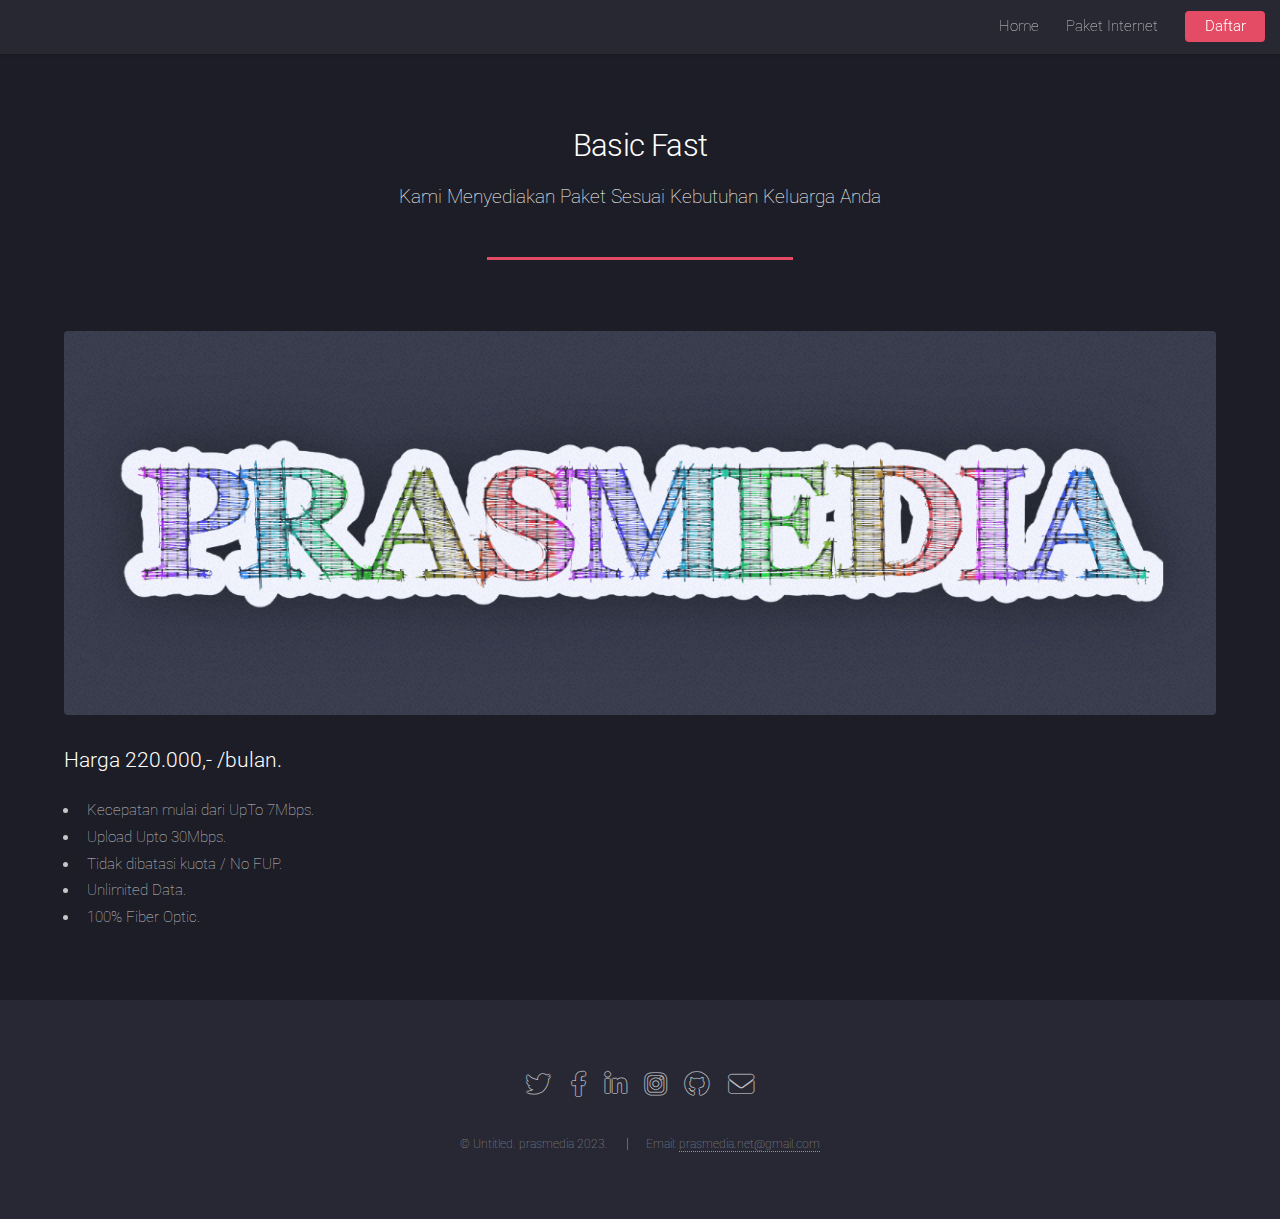
==== basic-fast.html @ 889703f4 "Add files via upload" ====
<!DOCTYPE HTML>
<html>
	<head>
		<title>Basic Fast</title>
		<meta charset="utf-8" />
		<meta name="viewport" content="width=device-width, initial-scale=1, user-scalable=no" />
		<link rel="stylesheet" href="assets/css/main.css" />
		<noscript><link rel="stylesheet" href="assets/css/noscript.css" /></noscript>
	</head>
	<body class="is-preload">
		<div id="page-wrapper">

			<!-- Header -->
				<header id="header">
					<h1 id="logo"><a href="index.html"></a></h1>
					<nav id="nav">
						<ul>
							<li><a href="index.html">Home</a></li>
							<li>
								<a href="#">Paket Internet</a>
								<ul>
									<li><a href="basic.html">Basic</a></li>
									<li><a href="basic-fast.html">Basic Fast</a></li>
									<li><a href="fast-unlimited.html">Fast Unlimited</a></li>
								</ul>
							</li>
							<li><a href="#" class="button primary">Daftar</a></li>
						</ul>
					</nav>
				</header>

			<!-- Main -->
				<div id="main" class="wrapper style1">
					<div class="container">
						<header class="major">
							<h2>Basic Fast</h2>
							<p>Kami Menyediakan Paket Sesuai Kebutuhan Keluarga Anda</p>
						</header>

						<!-- Content -->
							<section id="content">
								<a href="#" class="image fit"><img src="images/pic07.png" alt="" /></a>
								<h3>Harga 220.000,-  /bulan.</h3>
								<ul>
									<li>Kecepatan mulai dari UpTo 7Mbps.</li>
									<li>Upload Upto 30Mbps.</li>
									<li>Tidak dibatasi kuota / No FUP.</li>
									<li>Unlimited Data.</li>
									<li>100% Fiber Optic.</li>
								</ul>
							</section>

					</div>
				</div>

			<!-- Footer -->
				<footer id="footer">
					<ul class="icons">
						<li><a href="#" class="icon brands alt fa-twitter"><span class="label">Twitter</span></a></li>
						<li><a href="#" class="icon brands alt fa-facebook-f"><span class="label">Facebook</span></a></li>
						<li><a href="#" class="icon brands alt fa-linkedin-in"><span class="label">LinkedIn</span></a></li>
						<li><a href="#" class="icon brands alt fa-instagram"><span class="label">Instagram</span></a></li>
						<li><a href="#" class="icon brands alt fa-github"><span class="label">GitHub</span></a></li>
						<li><a href="#" class="icon solid alt fa-envelope"><span class="label">Email</span></a></li>
					</ul>
					<ul class="copyright">
						<li>&copy; Untitled. prasmedia 2023.</li><li>Email: <a href="#">prasmedia.net@gmail.com</a></li>
					</ul>
				</footer>

		</div>

		<!-- Scripts -->
			<script src="assets/js/jquery.min.js"></script>
			<script src="assets/js/jquery.scrolly.min.js"></script>
			<script src="assets/js/jquery.dropotron.min.js"></script>
			<script src="assets/js/jquery.scrollex.min.js"></script>
			<script src="assets/js/browser.min.js"></script>
			<script src="assets/js/breakpoints.min.js"></script>
			<script src="assets/js/util.js"></script>
			<script src="assets/js/main.js"></script>

	</body>
</html>
---- assets/css/main.css ----
@import url("fontawesome-all.min.css");
@import url("https://fonts.googleapis.com/css?family=Roboto:100,300,100italic,300italic");

/*
	Landed by HTML5 UP
	html5up.net | @ajlkn
	Free for personal and commercial use under the CCA 3.0 license (html5up.net/license)
*/

html, body, div, span, applet, object,
iframe, h1, h2, h3, h4, h5, h6, p, blockquote,
pre, a, abbr, acronym, address, big, cite,
code, del, dfn, em, img, ins, kbd, q, s, samp,
small, strike, strong, sub, sup, tt, var, b,
u, i, center, dl, dt, dd, ol, ul, li, fieldset,
form, label, legend, table, caption, tbody,
tfoot, thead, tr, th, td, article, aside,
canvas, details, embed, figure, figcaption,
footer, header, hgroup, menu, nav, output, ruby,
section, summary, time, mark, audio, video {
	margin: 0;
	padding: 0;
	border: 0;
	font-size: 100%;
	font: inherit;
	vertical-align: baseline;}

article, aside, details, figcaption, figure,
footer, header, hgroup, menu, nav, section {
	display: block;}

body {
	line-height: 1;
}

ol, ul {
	list-style: none;
}

blockquote, q {
	quotes: none;
}

	blockquote:before, blockquote:after, q:before, q:after {
		content: '';
		content: none;
	}

table {
	border-collapse: collapse;
	border-spacing: 0;
}

body {
	-webkit-text-size-adjust: none;
}

mark {
	background-color: transparent;
	color: inherit;
}

input::-moz-focus-inner {
	border: 0;
	padding: 0;
}

input, select, textarea {
	-moz-appearance: none;
	-webkit-appearance: none;
	-ms-appearance: none;
	appearance: none;
}

/* Basic */

	html {
		box-sizing: border-box;
	}

	*, *:before, *:after {
		box-sizing: inherit;
	}

	html, body {
		background: #1c1d26;
	}

	body.is-preload *, body.is-preload *:before, body.is-preload *:after {
		-moz-animation: none !important;
		-webkit-animation: none !important;
		-ms-animation: none !important;
		animation: none !important;
		-moz-transition: none !important;
		-webkit-transition: none !important;
		-ms-transition: none !important;
		transition: none !important;
	}

	body, input, select, textarea {
		color: rgba(255, 255, 255, 0.75);
		font-family: "Roboto", Helvetica, sans-serif;
		font-size: 15pt;
		font-weight: 100;
		line-height: 1.75em;
	}

	a {
		-moz-transition: border-color 0.2s ease-in-out, color 0.2s ease-in-out;
		-webkit-transition: border-color 0.2s ease-in-out, color 0.2s ease-in-out;
		-ms-transition: border-color 0.2s ease-in-out, color 0.2s ease-in-out;
		transition: border-color 0.2s ease-in-out, color 0.2s ease-in-out;
		border-bottom: dotted 1px;
		color: #e44c65;
		text-decoration: none;
	}

		a:hover {
			color: #e44c65 !important;
			border-bottom-color: transparent;
		}

	strong, b {
		color: #ffffff;
		font-weight: 300;
	}

	em, i {
		font-style: italic;
	}

	p {
		margin: 0 0 2em 0;
	}

	h1, h2, h3, h4, h5, h6 {
		color: #ffffff;
		font-weight: 300;
		line-height: 1em;
		margin: 0 0 1em 0;
	}

		h1 a, h2 a, h3 a, h4 a, h5 a, h6 a {
			color: inherit;
			border: 0;
		}

	h2 {
		font-size: 2em;
		line-height: 1.5em;
		letter-spacing: -0.025em;
	}

	h3 {
		font-size: 1.35em;
		line-height: 1.5em;
	}

	h4 {
		font-size: 1.1em;
		line-height: 1.5em;
	}

	h5 {
		font-size: 0.9em;
		line-height: 1.5em;
	}

	h6 {
		font-size: 0.7em;
		line-height: 1.5em;
	}

	sub {
		font-size: 0.8em;
		position: relative;
		top: 0.5em;
	}

	sup {
		font-size: 0.8em;
		position: relative;
		top: -0.5em;
	}

	hr {
		border: 0;
		border-bottom: solid 1px rgba(255, 255, 255, 0.3);
		margin: 3em 0;
	}

		hr.major {
			margin: 4em 0;
		}

	blockquote {
		border-left: solid 4px rgba(255, 255, 255, 0.3);
		font-style: italic;
		margin: 0 0 2em 0;
		padding: 0.5em 0 0.5em 2em;
	}

	code {
		background: rgba(255, 255, 255, 0.075);
		border-radius: 4px;
		font-family: "Courier New", monospace;
		font-size: 0.9em;
		margin: 0 0.25em;
		padding: 0.25em 0.65em;
	}

	pre {
		-webkit-overflow-scrolling: touch;
		font-family: "Courier New", monospace;
		font-size: 0.9em;
		margin: 0 0 2em 0;
	}

		pre code {
			display: block;
			line-height: 1.75em;
			padding: 1em 1.5em;
			overflow-x: auto;
		}

	.align-left {
		text-align: left;
	}

	.align-center {
		text-align: center;
	}

	.align-right {
		text-align: right;
	}

/* Loader */

	@-moz-keyframes spinner-show {
		0% {
			opacity: 0;
		}

		100% {
			opacity: 1;
		}
	}

	@-webkit-keyframes spinner-show {
		0% {
			opacity: 0;
		}

		100% {
			opacity: 1;
		}
	}

	@-ms-keyframes spinner-show {
		0% {
			opacity: 0;
		}

		100% {
			opacity: 1;
		}
	}

	@keyframes spinner-show {
		0% {
			opacity: 0;
		}

		100% {
			opacity: 1;
		}
	}

	@-moz-keyframes spinner-hide {
		0% {
			color: rgba(255, 255, 255, 0.15);
			z-index: 100001;
			-moz-transform: scale(1) rotate(0deg);
			-webkit-transform: scale(1) rotate(0deg);
			-ms-transform: scale(1) rotate(0deg);
			transform: scale(1) rotate(0deg);
		}

		99% {
			color: #1c1d26;
			z-index: 100001;
			-moz-transform: scale(0.5) rotate(360deg);
			-webkit-transform: scale(0.5) rotate(360deg);
			-ms-transform: scale(0.5) rotate(360deg);
			transform: scale(0.5) rotate(360deg);
		}

		100% {
			color: #1c1d26;
			z-index: -1;
			-moz-transform: scale(0.5) rotate(360deg);
			-webkit-transform: scale(0.5) rotate(360deg);
			-ms-transform: scale(0.5) rotate(360deg);
			transform: scale(0.5) rotate(360deg);
		}
	}

	@-webkit-keyframes spinner-hide {
		0% {
			color: rgba(255, 255, 255, 0.15);
			z-index: 100001;
			-moz-transform: scale(1) rotate(0deg);
			-webkit-transform: scale(1) rotate(0deg);
			-ms-transform: scale(1) rotate(0deg);
			transform: scale(1) rotate(0deg);
		}

		99% {
			color: #1c1d26;
			z-index: 100001;
			-moz-transform: scale(0.5) rotate(360deg);
			-webkit-transform: scale(0.5) rotate(360deg);
			-ms-transform: scale(0.5) rotate(360deg);
			transform: scale(0.5) rotate(360deg);
		}

		100% {
			color: #1c1d26;
			z-index: -1;
			-moz-transform: scale(0.5) rotate(360deg);
			-webkit-transform: scale(0.5) rotate(360deg);
			-ms-transform: scale(0.5) rotate(360deg);
			transform: scale(0.5) rotate(360deg);
		}
	}

	@-ms-keyframes spinner-hide {
		0% {
			color: rgba(255, 255, 255, 0.15);
			z-index: 100001;
			-moz-transform: scale(1) rotate(0deg);
			-webkit-transform: scale(1) rotate(0deg);
			-ms-transform: scale(1) rotate(0deg);
			transform: scale(1) rotate(0deg);
		}

		99% {
			color: #1c1d26;
			z-index: 100001;
			-moz-transform: scale(0.5) rotate(360deg);
			-webkit-transform: scale(0.5) rotate(360deg);
			-ms-transform: scale(0.5) rotate(360deg);
			transform: scale(0.5) rotate(360deg);
		}

		100% {
			color: #1c1d26;
			z-index: -1;
			-moz-transform: scale(0.5) rotate(360deg);
			-webkit-transform: scale(0.5) rotate(360deg);
			-ms-transform: scale(0.5) rotate(360deg);
			transform: scale(0.5) rotate(360deg);
		}
	}

	@keyframes spinner-hide {
		0% {
			color: rgba(255, 255, 255, 0.15);
			z-index: 100001;
			-moz-transform: scale(1) rotate(0deg);
			-webkit-transform: scale(1) rotate(0deg);
			-ms-transform: scale(1) rotate(0deg);
			transform: scale(1) rotate(0deg);
		}

		99% {
			color: #1c1d26;
			z-index: 100001;
			-moz-transform: scale(0.5) rotate(360deg);
			-webkit-transform: scale(0.5) rotate(360deg);
			-ms-transform: scale(0.5) rotate(360deg);
			transform: scale(0.5) rotate(360deg);
		}

		100% {
			color: #1c1d26;
			z-index: -1;
			-moz-transform: scale(0.5) rotate(360deg);
			-webkit-transform: scale(0.5) rotate(360deg);
			-ms-transform: scale(0.5) rotate(360deg);
			transform: scale(0.5) rotate(360deg);
		}
	}

	@-moz-keyframes spinner-rotate {
		0% {
			-moz-transform: scale(1) rotate(0deg);
			-webkit-transform: scale(1) rotate(0deg);
			-ms-transform: scale(1) rotate(0deg);
			transform: scale(1) rotate(0deg);
		}

		100% {
			-moz-transform: scale(1) rotate(360deg);
			-webkit-transform: scale(1) rotate(360deg);
			-ms-transform: scale(1) rotate(360deg);
			transform: scale(1) rotate(360deg);
		}
	}

	@-webkit-keyframes spinner-rotate {
		0% {
			-moz-transform: scale(1) rotate(0deg);
			-webkit-transform: scale(1) rotate(0deg);
			-ms-transform: scale(1) rotate(0deg);
			transform: scale(1) rotate(0deg);
		}

		100% {
			-moz-transform: scale(1) rotate(360deg);
			-webkit-transform: scale(1) rotate(360deg);
			-ms-transform: scale(1) rotate(360deg);
			transform: scale(1) rotate(360deg);
		}
	}

	@-ms-keyframes spinner-rotate {
		0% {
			-moz-transform: scale(1) rotate(0deg);
			-webkit-transform: scale(1) rotate(0deg);
			-ms-transform: scale(1) rotate(0deg);
			transform: scale(1) rotate(0deg);
		}

		100% {
			-moz-transform: scale(1) rotate(360deg);
			-webkit-transform: scale(1) rotate(360deg);
			-ms-transform: scale(1) rotate(360deg);
			transform: scale(1) rotate(360deg);
		}
	}

	@keyframes spinner-rotate {
		0% {
			-moz-transform: scale(1) rotate(0deg);
			-webkit-transform: scale(1) rotate(0deg);
			-ms-transform: scale(1) rotate(0deg);
			transform: scale(1) rotate(0deg);
		}

		100% {
			-moz-transform: scale(1) rotate(360deg);
			-webkit-transform: scale(1) rotate(360deg);
			-ms-transform: scale(1) rotate(360deg);
			transform: scale(1) rotate(360deg);
		}
	}

	@-moz-keyframes overlay-hide {
		0% {
			opacity: 1;
			z-index: 100000;
		}

		15% {
			opacity: 1;
			z-index: 100000;
		}

		99% {
			opacity: 0;
			z-index: 100000;
		}

		100% {
			opacity: 0;
			z-index: -1;
		}
	}

	@-webkit-keyframes overlay-hide {
		0% {
			opacity: 1;
			z-index: 100000;
		}

		15% {
			opacity: 1;
			z-index: 100000;
		}

		99% {
			opacity: 0;
			z-index: 100000;
		}

		100% {
			opacity: 0;
			z-index: -1;
		}
	}

	@-ms-keyframes overlay-hide {
		0% {
			opacity: 1;
			z-index: 100000;
		}

		15% {
			opacity: 1;
			z-index: 100000;
		}

		99% {
			opacity: 0;
			z-index: 100000;
		}

		100% {
			opacity: 0;
			z-index: -1;
		}
	}

	@keyframes overlay-hide {
		0% {
			opacity: 1;
			z-index: 100000;
		}

		15% {
			opacity: 1;
			z-index: 100000;
		}

		99% {
			opacity: 0;
			z-index: 100000;
		}

		100% {
			opacity: 0;
			z-index: -1;
		}
	}

	body.landing {
		text-decoration: none;
	}

		body.landing:before {
			-moz-osx-font-smoothing: grayscale;
			-webkit-font-smoothing: antialiased;
			display: inline-block;
			font-style: normal;
			font-variant: normal;
			text-rendering: auto;
			line-height: 1;
			text-transform: none !important;
			font-family: 'Font Awesome 5 Free';
			font-weight: 900;
		}

		body.landing:before {
			-moz-animation: spinner-show 1.5s 1 0.25s ease forwards, spinner-hide 0.25s ease-in-out forwards !important;
			-webkit-animation: spinner-show 1.5s 1 0.25s ease forwards, spinner-hide 0.25s ease-in-out forwards !important;
			-ms-animation: spinner-show 1.5s 1 0.25s ease forwards, spinner-hide 0.25s ease-in-out forwards !important;
			animation: spinner-show 1.5s 1 0.25s ease forwards, spinner-hide 0.25s ease-in-out forwards !important;
			-moz-transform-origin: 50% 50%;
			-webkit-transform-origin: 50% 50%;
			-ms-transform-origin: 50% 50%;
			transform-origin: 50% 50%;
			color: rgba(255, 255, 255, 0.15);
			content: '\f1ce';
			cursor: default;
			display: block;
			font-size: 2em;
			height: 2em;
			left: 50%;
			line-height: 2em;
			margin: -1em 0 0 -1em;
			opacity: 0;
			position: fixed;
			text-align: center;
			top: 50%;
			width: 2em;
			z-index: -1;
		}

		body.landing:after {
			-moz-animation: overlay-hide 1.5s ease-in forwards !important;
			-webkit-animation: overlay-hide 1.5s ease-in forwards !important;
			-ms-animation: overlay-hide 1.5s ease-in forwards !important;
			animation: overlay-hide 1.5s ease-in forwards !important;
			background: #1c1d26;
			content: '';
			display: block;
			height: 100%;
			left: 0;
			opacity: 0;
			position: fixed;
			top: 0;
			width: 100%;
			z-index: -1;
		}

		body.landing.is-preload:before {
			-moz-animation: spinner-show 1.5s 1 0.25s ease forwards, spinner-rotate 0.75s infinite linear !important;
			-webkit-animation: spinner-show 1.5s 1 0.25s ease forwards, spinner-rotate 0.75s infinite linear !important;
			-ms-animation: spinner-show 1.5s 1 0.25s ease forwards, spinner-rotate 0.75s infinite linear !important;
			animation: spinner-show 1.5s 1 0.25s ease forwards, spinner-rotate 0.75s infinite linear !important;
			z-index: 100001;
		}

		body.landing.is-preload:after {
			-moz-animation: none !important;
			-webkit-animation: none !important;
			-ms-animation: none !important;
			animation: none !important;
			opacity: 1;
			z-index: 100000;
		}

	@media (-webkit-min-device-pixel-ratio: 2) {

		body.landing:before {
			line-height: 2.025em;
		}

	}

/* Container */

	.container {
		margin: 0 auto;
		max-width: calc(100% - 4em);
		width: 70em;
	}

		.container.xsmall {
			width: 17.5em;
		}

		.container.small {
			width: 35em;
		}

		.container.medium {
			width: 52.5em;
		}

		.container.large {
			width: 87.5em;
		}

		.container.xlarge {
			width: 105em;
		}

		.container.max {
			width: 100%;
		}

		@media screen and (max-width: 1280px) {

			.container {
				width: 90%;
				max-width: 100%;
			}

		}

		@media screen and (max-width: 980px) {

			.container {
				width: 100% !important;
			}

		}

/* Row */

	.row {
		display: flex;
		flex-wrap: wrap;
		box-sizing: border-box;
		align-items: stretch;
	}

		.row > * {
			box-sizing: border-box;
		}

		.row.gtr-uniform > * > :last-child {
			margin-bottom: 0;
		}

		.row.aln-left {
			justify-content: flex-start;
		}

		.row.aln-center {
			justify-content: center;
		}

		.row.aln-right {
			justify-content: flex-end;
		}

		.row.aln-top {
			align-items: flex-start;
		}

		.row.aln-middle {
			align-items: center;
		}

		.row.aln-bottom {
			align-items: flex-end;
		}

		.row > .imp {
			order: -1;
		}

		.row > .col-1 {
			width: 8.33333%;
		}

		.row > .off-1 {
			margin-left: 8.33333%;
		}

		.row > .col-2 {
			width: 16.66667%;
		}

		.row > .off-2 {
			margin-left: 16.66667%;
		}

		.row > .col-3 {
			width: 25%;
		}

		.row > .off-3 {
			margin-left: 25%;
		}

		.row > .col-4 {
			width: 33.33333%;
		}

		.row > .off-4 {
			margin-left: 33.33333%;
		}

		.row > .col-5 {
			width: 41.66667%;
		}

		.row > .off-5 {
			margin-left: 41.66667%;
		}

		.row > .col-6 {
			width: 50%;
		}

		.row > .off-6 {
			margin-left: 50%;
		}

		.row > .col-7 {
			width: 58.33333%;
		}

		.row > .off-7 {
			margin-left: 58.33333%;
		}

		.row > .col-8 {
			width: 66.66667%;
		}

		.row > .off-8 {
			margin-left: 66.66667%;
		}

		.row > .col-9 {
			width: 75%;
		}

		.row > .off-9 {
			margin-left: 75%;
		}

		.row > .col-10 {
			width: 83.33333%;
		}

		.row > .off-10 {
			margin-left: 83.33333%;
		}

		.row > .col-11 {
			width: 91.66667%;
		}

		.row > .off-11 {
			margin-left: 91.66667%;
		}

		.row > .col-12 {
			width: 100%;
		}

		.row > .off-12 {
			margin-left: 100%;
		}

		.row.gtr-0 {
			margin-top: 0;
			margin-left: 0em;
		}

			.row.gtr-0 > * {
				padding: 0 0 0 0em;
			}

			.row.gtr-0.gtr-uniform {
				margin-top: 0em;
			}

				.row.gtr-0.gtr-uniform > * {
					padding-top: 0em;
				}

		.row.gtr-25 {
			margin-top: 0;
			margin-left: -0.625em;
		}

			.row.gtr-25 > * {
				padding: 0 0 0 0.625em;
			}

			.row.gtr-25.gtr-uniform {
				margin-top: -0.625em;
			}

				.row.gtr-25.gtr-uniform > * {
					padding-top: 0.625em;
				}

		.row.gtr-50 {
			margin-top: 0;
			margin-left: -1.25em;
		}

			.row.gtr-50 > * {
				padding: 0 0 0 1.25em;
			}

			.row.gtr-50.gtr-uniform {
				margin-top: -1.25em;
			}

				.row.gtr-50.gtr-uniform > * {
					padding-top: 1.25em;
				}

		.row {
			margin-top: 0;
			margin-left: -2.5em;
		}

			.row > * {
				padding: 0 0 0 2.5em;
			}

			.row.gtr-uniform {
				margin-top: -2.5em;
			}

				.row.gtr-uniform > * {
					padding-top: 2.5em;
				}

		.row.gtr-150 {
			margin-top: 0;
			margin-left: -3.75em;
		}

			.row.gtr-150 > * {
				padding: 0 0 0 3.75em;
			}

			.row.gtr-150.gtr-uniform {
				margin-top: -3.75em;
			}

				.row.gtr-150.gtr-uniform > * {
					padding-top: 3.75em;
				}

		.row.gtr-200 {
			margin-top: 0;
			margin-left: -5em;
		}

			.row.gtr-200 > * {
				padding: 0 0 0 5em;
			}

			.row.gtr-200.gtr-uniform {
				margin-top: -5em;
			}

				.row.gtr-200.gtr-uniform > * {
					padding-top: 5em;
				}

		@media screen and (max-width: 1680px) {

			.row {
				display: flex;
				flex-wrap: wrap;
				box-sizing: border-box;
				align-items: stretch;
			}

				.row > * {
					box-sizing: border-box;
				}

				.row.gtr-uniform > * > :last-child {
					margin-bottom: 0;
				}

				.row.aln-left {
					justify-content: flex-start;
				}

				.row.aln-center {
					justify-content: center;
				}

				.row.aln-right {
					justify-content: flex-end;
				}

				.row.aln-top {
					align-items: flex-start;
				}

				.row.aln-middle {
					align-items: center;
				}

				.row.aln-bottom {
					align-items: flex-end;
				}

				.row > .imp-xlarge {
					order: -1;
				}

				.row > .col-1-xlarge {
					width: 8.33333%;
				}

				.row > .off-1-xlarge {
					margin-left: 8.33333%;
				}

				.row > .col-2-xlarge {
					width: 16.66667%;
				}

				.row > .off-2-xlarge {
					margin-left: 16.66667%;
				}

				.row > .col-3-xlarge {
					width: 25%;
				}

				.row > .off-3-xlarge {
					margin-left: 25%;
				}

				.row > .col-4-xlarge {
					width: 33.33333%;
				}

				.row > .off-4-xlarge {
					margin-left: 33.33333%;
				}

				.row > .col-5-xlarge {
					width: 41.66667%;
				}

				.row > .off-5-xlarge {
					margin-left: 41.66667%;
				}

				.row > .col-6-xlarge {
					width: 50%;
				}

				.row > .off-6-xlarge {
					margin-left: 50%;
				}

				.row > .col-7-xlarge {
					width: 58.33333%;
				}

				.row > .off-7-xlarge {
					margin-left: 58.33333%;
				}

				.row > .col-8-xlarge {
					width: 66.66667%;
				}

				.row > .off-8-xlarge {
					margin-left: 66.66667%;
				}

				.row > .col-9-xlarge {
					width: 75%;
				}

				.row > .off-9-xlarge {
					margin-left: 75%;
				}

				.row > .col-10-xlarge {
					width: 83.33333%;
				}

				.row > .off-10-xlarge {
					margin-left: 83.33333%;
				}

				.row > .col-11-xlarge {
					width: 91.66667%;
				}

				.row > .off-11-xlarge {
					margin-left: 91.66667%;
				}

				.row > .col-12-xlarge {
					width: 100%;
				}

				.row > .off-12-xlarge {
					margin-left: 100%;
				}

				.row.gtr-0 {
					margin-top: 0;
					margin-left: 0em;
				}

					.row.gtr-0 > * {
						padding: 0 0 0 0em;
					}

					.row.gtr-0.gtr-uniform {
						margin-top: 0em;
					}

						.row.gtr-0.gtr-uniform > * {
							padding-top: 0em;
						}

				.row.gtr-25 {
					margin-top: 0;
					margin-left: -0.625em;
				}

					.row.gtr-25 > * {
						padding: 0 0 0 0.625em;
					}

					.row.gtr-25.gtr-uniform {
						margin-top: -0.625em;
					}

						.row.gtr-25.gtr-uniform > * {
							padding-top: 0.625em;
						}

				.row.gtr-50 {
					margin-top: 0;
					margin-left: -1.25em;
				}

					.row.gtr-50 > * {
						padding: 0 0 0 1.25em;
					}

					.row.gtr-50.gtr-uniform {
						margin-top: -1.25em;
					}

						.row.gtr-50.gtr-uniform > * {
							padding-top: 1.25em;
						}

				.row {
					margin-top: 0;
					margin-left: -2.5em;
				}

					.row > * {
						padding: 0 0 0 2.5em;
					}

					.row.gtr-uniform {
						margin-top: -2.5em;
					}

						.row.gtr-uniform > * {
							padding-top: 2.5em;
						}

				.row.gtr-150 {
					margin-top: 0;
					margin-left: -3.75em;
				}

					.row.gtr-150 > * {
						padding: 0 0 0 3.75em;
					}

					.row.gtr-150.gtr-uniform {
						margin-top: -3.75em;
					}

						.row.gtr-150.gtr-uniform > * {
							padding-top: 3.75em;
						}

				.row.gtr-200 {
					margin-top: 0;
					margin-left: -5em;
				}

					.row.gtr-200 > * {
						padding: 0 0 0 5em;
					}

					.row.gtr-200.gtr-uniform {
						margin-top: -5em;
					}

						.row.gtr-200.gtr-uniform > * {
							padding-top: 5em;
						}

		}

		@media screen and (max-width: 1280px) {

			.row {
				display: flex;
				flex-wrap: wrap;
				box-sizing: border-box;
				align-items: stretch;
			}

				.row > * {
					box-sizing: border-box;
				}

				.row.gtr-uniform > * > :last-child {
					margin-bottom: 0;
				}

				.row.aln-left {
					justify-content: flex-start;
				}

				.row.aln-center {
					justify-content: center;
				}

				.row.aln-right {
					justify-content: flex-end;
				}

				.row.aln-top {
					align-items: flex-start;
				}

				.row.aln-middle {
					align-items: center;
				}

				.row.aln-bottom {
					align-items: flex-end;
				}

				.row > .imp-large {
					order: -1;
				}

				.row > .col-1-large {
					width: 8.33333%;
				}

				.row > .off-1-large {
					margin-left: 8.33333%;
				}

				.row > .col-2-large {
					width: 16.66667%;
				}

				.row > .off-2-large {
					margin-left: 16.66667%;
				}

				.row > .col-3-large {
					width: 25%;
				}

				.row > .off-3-large {
					margin-left: 25%;
				}

				.row > .col-4-large {
					width: 33.33333%;
				}

				.row > .off-4-large {
					margin-left: 33.33333%;
				}

				.row > .col-5-large {
					width: 41.66667%;
				}

				.row > .off-5-large {
					margin-left: 41.66667%;
				}

				.row > .col-6-large {
					width: 50%;
				}

				.row > .off-6-large {
					margin-left: 50%;
				}

				.row > .col-7-large {
					width: 58.33333%;
				}

				.row > .off-7-large {
					margin-left: 58.33333%;
				}

				.row > .col-8-large {
					width: 66.66667%;
				}

				.row > .off-8-large {
					margin-left: 66.66667%;
				}

				.row > .col-9-large {
					width: 75%;
				}

				.row > .off-9-large {
					margin-left: 75%;
				}

				.row > .col-10-large {
					width: 83.33333%;
				}

				.row > .off-10-large {
					margin-left: 83.33333%;
				}

				.row > .col-11-large {
					width: 91.66667%;
				}

				.row > .off-11-large {
					margin-left: 91.66667%;
				}

				.row > .col-12-large {
					width: 100%;
				}

				.row > .off-12-large {
					margin-left: 100%;
				}

				.row.gtr-0 {
					margin-top: 0;
					margin-left: 0em;
				}

					.row.gtr-0 > * {
						padding: 0 0 0 0em;
					}

					.row.gtr-0.gtr-uniform {
						margin-top: 0em;
					}

						.row.gtr-0.gtr-uniform > * {
							padding-top: 0em;
						}

				.row.gtr-25 {
					margin-top: 0;
					margin-left: -0.625em;
				}

					.row.gtr-25 > * {
						padding: 0 0 0 0.625em;
					}

					.row.gtr-25.gtr-uniform {
						margin-top: -0.625em;
					}

						.row.gtr-25.gtr-uniform > * {
							padding-top: 0.625em;
						}

				.row.gtr-50 {
					margin-top: 0;
					margin-left: -1.25em;
				}

					.row.gtr-50 > * {
						padding: 0 0 0 1.25em;
					}

					.row.gtr-50.gtr-uniform {
						margin-top: -1.25em;
					}

						.row.gtr-50.gtr-uniform > * {
							padding-top: 1.25em;
						}

				.row {
					margin-top: 0;
					margin-left: -2.5em;
				}

					.row > * {
						padding: 0 0 0 2.5em;
					}

					.row.gtr-uniform {
						margin-top: -2.5em;
					}

						.row.gtr-uniform > * {
							padding-top: 2.5em;
						}

				.row.gtr-150 {
					margin-top: 0;
					margin-left: -3.75em;
				}

					.row.gtr-150 > * {
						padding: 0 0 0 3.75em;
					}

					.row.gtr-150.gtr-uniform {
						margin-top: -3.75em;
					}

						.row.gtr-150.gtr-uniform > * {
							padding-top: 3.75em;
						}

				.row.gtr-200 {
					margin-top: 0;
					margin-left: -5em;
				}

					.row.gtr-200 > * {
						padding: 0 0 0 5em;
					}

					.row.gtr-200.gtr-uniform {
						margin-top: -5em;
					}

						.row.gtr-200.gtr-uniform > * {
							padding-top: 5em;
						}

		}

		@media screen and (max-width: 980px) {

			.row {
				display: flex;
				flex-wrap: wrap;
				box-sizing: border-box;
				align-items: stretch;
			}

				.row > * {
					box-sizing: border-box;
				}

				.row.gtr-uniform > * > :last-child {
					margin-bottom: 0;
				}

				.row.aln-left {
					justify-content: flex-start;
				}

				.row.aln-center {
					justify-content: center;
				}

				.row.aln-right {
					justify-content: flex-end;
				}

				.row.aln-top {
					align-items: flex-start;
				}

				.row.aln-middle {
					align-items: center;
				}

				.row.aln-bottom {
					align-items: flex-end;
				}

				.row > .imp-medium {
					order: -1;
				}

				.row > .col-1-medium {
					width: 8.33333%;
				}

				.row > .off-1-medium {
					margin-left: 8.33333%;
				}

				.row > .col-2-medium {
					width: 16.66667%;
				}

				.row > .off-2-medium {
					margin-left: 16.66667%;
				}

				.row > .col-3-medium {
					width: 25%;
				}

				.row > .off-3-medium {
					margin-left: 25%;
				}

				.row > .col-4-medium {
					width: 33.33333%;
				}

				.row > .off-4-medium {
					margin-left: 33.33333%;
				}

				.row > .col-5-medium {
					width: 41.66667%;
				}

				.row > .off-5-medium {
					margin-left: 41.66667%;
				}

				.row > .col-6-medium {
					width: 50%;
				}

				.row > .off-6-medium {
					margin-left: 50%;
				}

				.row > .col-7-medium {
					width: 58.33333%;
				}

				.row > .off-7-medium {
					margin-left: 58.33333%;
				}

				.row > .col-8-medium {
					width: 66.66667%;
				}

				.row > .off-8-medium {
					margin-left: 66.66667%;
				}

				.row > .col-9-medium {
					width: 75%;
				}

				.row > .off-9-medium {
					margin-left: 75%;
				}

				.row > .col-10-medium {
					width: 83.33333%;
				}

				.row > .off-10-medium {
					margin-left: 83.33333%;
				}

				.row > .col-11-medium {
					width: 91.66667%;
				}

				.row > .off-11-medium {
					margin-left: 91.66667%;
				}

				.row > .col-12-medium {
					width: 100%;
				}

				.row > .off-12-medium {
					margin-left: 100%;
				}

				.row.gtr-0 {
					margin-top: 0;
					margin-left: 0em;
				}

					.row.gtr-0 > * {
						padding: 0 0 0 0em;
					}

					.row.gtr-0.gtr-uniform {
						margin-top: 0em;
					}

						.row.gtr-0.gtr-uniform > * {
							padding-top: 0em;
						}

				.row.gtr-25 {
					margin-top: 0;
					margin-left: -0.625em;
				}

					.row.gtr-25 > * {
						padding: 0 0 0 0.625em;
					}

					.row.gtr-25.gtr-uniform {
						margin-top: -0.625em;
					}

						.row.gtr-25.gtr-uniform > * {
							padding-top: 0.625em;
						}

				.row.gtr-50 {
					margin-top: 0;
					margin-left: -1.25em;
				}

					.row.gtr-50 > * {
						padding: 0 0 0 1.25em;
					}

					.row.gtr-50.gtr-uniform {
						margin-top: -1.25em;
					}

						.row.gtr-50.gtr-uniform > * {
							padding-top: 1.25em;
						}

				.row {
					margin-top: 0;
					margin-left: -2.5em;
				}

					.row > * {
						padding: 0 0 0 2.5em;
					}

					.row.gtr-uniform {
						margin-top: -2.5em;
					}

						.row.gtr-uniform > * {
							padding-top: 2.5em;
						}

				.row.gtr-150 {
					margin-top: 0;
					margin-left: -3.75em;
				}

					.row.gtr-150 > * {
						padding: 0 0 0 3.75em;
					}

					.row.gtr-150.gtr-uniform {
						margin-top: -3.75em;
					}

						.row.gtr-150.gtr-uniform > * {
							padding-top: 3.75em;
						}

				.row.gtr-200 {
					margin-top: 0;
					margin-left: -5em;
				}

					.row.gtr-200 > * {
						padding: 0 0 0 5em;
					}

					.row.gtr-200.gtr-uniform {
						margin-top: -5em;
					}

						.row.gtr-200.gtr-uniform > * {
							padding-top: 5em;
						}

		}

		@media screen and (max-width: 736px) {

			.row {
				display: flex;
				flex-wrap: wrap;
				box-sizing: border-box;
				align-items: stretch;
			}

				.row > * {
					box-sizing: border-box;
				}

				.row.gtr-uniform > * > :last-child {
					margin-bottom: 0;
				}

				.row.aln-left {
					justify-content: flex-start;
				}

				.row.aln-center {
					justify-content: center;
				}

				.row.aln-right {
					justify-content: flex-end;
				}

				.row.aln-top {
					align-items: flex-start;
				}

				.row.aln-middle {
					align-items: center;
				}

				.row.aln-bottom {
					align-items: flex-end;
				}

				.row > .imp-small {
					order: -1;
				}

				.row > .col-1-small {
					width: 8.33333%;
				}

				.row > .off-1-small {
					margin-left: 8.33333%;
				}

				.row > .col-2-small {
					width: 16.66667%;
				}

				.row > .off-2-small {
					margin-left: 16.66667%;
				}

				.row > .col-3-small {
					width: 25%;
				}

				.row > .off-3-small {
					margin-left: 25%;
				}

				.row > .col-4-small {
					width: 33.33333%;
				}

				.row > .off-4-small {
					margin-left: 33.33333%;
				}

				.row > .col-5-small {
					width: 41.66667%;
				}

				.row > .off-5-small {
					margin-left: 41.66667%;
				}

				.row > .col-6-small {
					width: 50%;
				}

				.row > .off-6-small {
					margin-left: 50%;
				}

				.row > .col-7-small {
					width: 58.33333%;
				}

				.row > .off-7-small {
					margin-left: 58.33333%;
				}

				.row > .col-8-small {
					width: 66.66667%;
				}

				.row > .off-8-small {
					margin-left: 66.66667%;
				}

				.row > .col-9-small {
					width: 75%;
				}

				.row > .off-9-small {
					margin-left: 75%;
				}

				.row > .col-10-small {
					width: 83.33333%;
				}

				.row > .off-10-small {
					margin-left: 83.33333%;
				}

				.row > .col-11-small {
					width: 91.66667%;
				}

				.row > .off-11-small {
					margin-left: 91.66667%;
				}

				.row > .col-12-small {
					width: 100%;
				}

				.row > .off-12-small {
					margin-left: 100%;
				}

				.row.gtr-0 {
					margin-top: 0;
					margin-left: 0em;
				}

					.row.gtr-0 > * {
						padding: 0 0 0 0em;
					}

					.row.gtr-0.gtr-uniform {
						margin-top: 0em;
					}

						.row.gtr-0.gtr-uniform > * {
							padding-top: 0em;
						}

				.row.gtr-25 {
					margin-top: 0;
					margin-left: -0.625em;
				}

					.row.gtr-25 > * {
						padding: 0 0 0 0.625em;
					}

					.row.gtr-25.gtr-uniform {
						margin-top: -0.625em;
					}

						.row.gtr-25.gtr-uniform > * {
							padding-top: 0.625em;
						}

				.row.gtr-50 {
					margin-top: 0;
					margin-left: -1.25em;
				}

					.row.gtr-50 > * {
						padding: 0 0 0 1.25em;
					}

					.row.gtr-50.gtr-uniform {
						margin-top: -1.25em;
					}

						.row.gtr-50.gtr-uniform > * {
							padding-top: 1.25em;
						}

				.row {
					margin-top: 0;
					margin-left: -2.5em;
				}

					.row > * {
						padding: 0 0 0 2.5em;
					}

					.row.gtr-uniform {
						margin-top: -2.5em;
					}

						.row.gtr-uniform > * {
							padding-top: 2.5em;
						}

				.row.gtr-150 {
					margin-top: 0;
					margin-left: -3.75em;
				}

					.row.gtr-150 > * {
						padding: 0 0 0 3.75em;
					}

					.row.gtr-150.gtr-uniform {
						margin-top: -3.75em;
					}

						.row.gtr-150.gtr-uniform > * {
							padding-top: 3.75em;
						}

				.row.gtr-200 {
					margin-top: 0;
					margin-left: -5em;
				}

					.row.gtr-200 > * {
						padding: 0 0 0 5em;
					}

					.row.gtr-200.gtr-uniform {
						margin-top: -5em;
					}

						.row.gtr-200.gtr-uniform > * {
							padding-top: 5em;
						}

		}

		@media screen and (max-width: 480px) {

			.row {
				display: flex;
				flex-wrap: wrap;
				box-sizing: border-box;
				align-items: stretch;
			}

				.row > * {
					box-sizing: border-box;
				}

				.row.gtr-uniform > * > :last-child {
					margin-bottom: 0;
				}

				.row.aln-left {
					justify-content: flex-start;
				}

				.row.aln-center {
					justify-content: center;
				}

				.row.aln-right {
					justify-content: flex-end;
				}

				.row.aln-top {
					align-items: flex-start;
				}

				.row.aln-middle {
					align-items: center;
				}

				.row.aln-bottom {
					align-items: flex-end;
				}

				.row > .imp-xsmall {
					order: -1;
				}

				.row > .col-1-xsmall {
					width: 8.33333%;
				}

				.row > .off-1-xsmall {
					margin-left: 8.33333%;
				}

				.row > .col-2-xsmall {
					width: 16.66667%;
				}

				.row > .off-2-xsmall {
					margin-left: 16.66667%;
				}

				.row > .col-3-xsmall {
					width: 25%;
				}

				.row > .off-3-xsmall {
					margin-left: 25%;
				}

				.row > .col-4-xsmall {
					width: 33.33333%;
				}

				.row > .off-4-xsmall {
					margin-left: 33.33333%;
				}

				.row > .col-5-xsmall {
					width: 41.66667%;
				}

				.row > .off-5-xsmall {
					margin-left: 41.66667%;
				}

				.row > .col-6-xsmall {
					width: 50%;
				}

				.row > .off-6-xsmall {
					margin-left: 50%;
				}

				.row > .col-7-xsmall {
					width: 58.33333%;
				}

				.row > .off-7-xsmall {
					margin-left: 58.33333%;
				}

				.row > .col-8-xsmall {
					width: 66.66667%;
				}

				.row > .off-8-xsmall {
					margin-left: 66.66667%;
				}

				.row > .col-9-xsmall {
					width: 75%;
				}

				.row > .off-9-xsmall {
					margin-left: 75%;
				}

				.row > .col-10-xsmall {
					width: 83.33333%;
				}

				.row > .off-10-xsmall {
					margin-left: 83.33333%;
				}

				.row > .col-11-xsmall {
					width: 91.66667%;
				}

				.row > .off-11-xsmall {
					margin-left: 91.66667%;
				}

				.row > .col-12-xsmall {
					width: 100%;
				}

				.row > .off-12-xsmall {
					margin-left: 100%;
				}

				.row.gtr-0 {
					margin-top: 0;
					margin-left: 0em;
				}

					.row.gtr-0 > * {
						padding: 0 0 0 0em;
					}

					.row.gtr-0.gtr-uniform {
						margin-top: 0em;
					}

						.row.gtr-0.gtr-uniform > * {
							padding-top: 0em;
						}

				.row.gtr-25 {
					margin-top: 0;
					margin-left: -0.625em;
				}

					.row.gtr-25 > * {
						padding: 0 0 0 0.625em;
					}

					.row.gtr-25.gtr-uniform {
						margin-top: -0.625em;
					}

						.row.gtr-25.gtr-uniform > * {
							padding-top: 0.625em;
						}

				.row.gtr-50 {
					margin-top: 0;
					margin-left: -1.25em;
				}

					.row.gtr-50 > * {
						padding: 0 0 0 1.25em;
					}

					.row.gtr-50.gtr-uniform {
						margin-top: -1.25em;
					}

						.row.gtr-50.gtr-uniform > * {
							padding-top: 1.25em;
						}

				.row {
					margin-top: 0;
					margin-left: -2.5em;
				}

					.row > * {
						padding: 0 0 0 2.5em;
					}

					.row.gtr-uniform {
						margin-top: -2.5em;
					}

						.row.gtr-uniform > * {
							padding-top: 2.5em;
						}

				.row.gtr-150 {
					margin-top: 0;
					margin-left: -3.75em;
				}

					.row.gtr-150 > * {
						padding: 0 0 0 3.75em;
					}

					.row.gtr-150.gtr-uniform {
						margin-top: -3.75em;
					}

						.row.gtr-150.gtr-uniform > * {
							padding-top: 3.75em;
						}

				.row.gtr-200 {
					margin-top: 0;
					margin-left: -5em;
				}

					.row.gtr-200 > * {
						padding: 0 0 0 5em;
					}

					.row.gtr-200.gtr-uniform {
						margin-top: -5em;
					}

						.row.gtr-200.gtr-uniform > * {
							padding-top: 5em;
						}

		}

/* Section/Article */

	section.special, article.special {
		text-align: center;
	}

	header p {
		color: #ffffff;
		position: relative;
		margin: 0 0 1.5em 0;
	}

	header h2 + p {
		font-size: 1.25em;
		margin-top: -1em;
		line-height: 1.75em;
	}

	header h3 + p {
		font-size: 1.1em;
		margin-top: -0.8em;
		line-height: 1.75em;
	}

	header h4 + p,
	header h5 + p,
	header h6 + p {
		font-size: 0.9em;
		margin-top: -0.6em;
		line-height: 1.5em;
	}

	header.major {
		margin: 0 0 4em 0;
		position: relative;
		text-align: center;
	}

		header.major:after {
			background: #e44c65;
			content: '';
			display: inline-block;
			height: 0.2em;
			max-width: 20em;
			width: 75%;
		}

	footer.major {
		margin: 4em 0 0 0;
	}

/* Form */

	form {
		margin: 0 0 2em 0;
	}

		form.cta {
			max-width: 35em;
			margin-left: auto;
			margin-right: auto;
		}

	label {
		color: #ffffff;
		display: block;
		font-size: 0.9em;
		font-weight: 300;
		margin: 0 0 1em 0;
	}

	input[type="text"],
	input[type="password"],
	input[type="email"],
	select,
	textarea {
		-moz-appearance: none;
		-webkit-appearance: none;
		-ms-appearance: none;
		appearance: none;
		-moz-transition: border-color 0.2s ease-in-out;
		-webkit-transition: border-color 0.2s ease-in-out;
		-ms-transition: border-color 0.2s ease-in-out;
		transition: border-color 0.2s ease-in-out;
		background: transparent;
		border-radius: 4px;
		border: solid 1px rgba(255, 255, 255, 0.3);
		color: inherit;
		display: block;
		outline: 0;
		padding: 0 1em;
		text-decoration: none;
		width: 100%;
	}

		input[type="text"]:invalid,
		input[type="password"]:invalid,
		input[type="email"]:invalid,
		select:invalid,
		textarea:invalid {
			box-shadow: none;
		}

		input[type="text"]:focus,
		input[type="password"]:focus,
		input[type="email"]:focus,
		select:focus,
		textarea:focus {
			border-color: #e44c65;
		}

	select {
		background-image: url("data:image/svg+xml;charset=utf8,%3Csvg xmlns='http://www.w3.org/2000/svg' width='40' height='40' preserveAspectRatio='none' viewBox='0 0 40 40'%3E%3Cpath d='M9.4,12.3l10.4,10.4l10.4-10.4c0.2-0.2,0.5-0.4,0.9-0.4c0.3,0,0.6,0.1,0.9,0.4l3.3,3.3c0.2,0.2,0.4,0.5,0.4,0.9 c0,0.4-0.1,0.6-0.4,0.9L20.7,31.9c-0.2,0.2-0.5,0.4-0.9,0.4c-0.3,0-0.6-0.1-0.9-0.4L4.3,17.3c-0.2-0.2-0.4-0.5-0.4-0.9 c0-0.4,0.1-0.6,0.4-0.9l3.3-3.3c0.2-0.2,0.5-0.4,0.9-0.4S9.1,12.1,9.4,12.3z' fill='rgba(255, 255, 255, 0.3)' /%3E%3C/svg%3E");
		background-size: 1.25rem;
		background-repeat: no-repeat;
		background-position: calc(100% - 1rem) center;
		height: 3em;
		padding-right: 3em;
		text-overflow: ellipsis;
	}

		select option {
			color: #ffffff;
			background: #1c1d26;
		}

		select:focus::-ms-value {
			background-color: transparent;
		}

		select::-ms-expand {
			display: none;
		}

	input[type="text"],
	input[type="password"],
	input[type="email"],
	select {
		height: 3em;
	}

	textarea {
		padding: 0.75em 1em;
	}

	input[type="checkbox"],
	input[type="radio"] {
		-moz-appearance: none;
		-webkit-appearance: none;
		-ms-appearance: none;
		appearance: none;
		display: block;
		float: left;
		margin-right: -2em;
		opacity: 0;
		width: 1em;
		z-index: -1;
	}

		input[type="checkbox"] + label,
		input[type="radio"] + label {
			text-decoration: none;
			color: rgba(255, 255, 255, 0.75);
			cursor: pointer;
			display: inline-block;
			font-size: 1em;
			font-weight: 100;
			padding-left: 2.55em;
			padding-right: 0.75em;
			position: relative;
		}

			input[type="checkbox"] + label:before,
			input[type="radio"] + label:before {
				-moz-osx-font-smoothing: grayscale;
				-webkit-font-smoothing: antialiased;
				display: inline-block;
				font-style: normal;
				font-variant: normal;
				text-rendering: auto;
				line-height: 1;
				text-transform: none !important;
				font-family: 'Font Awesome 5 Free';
				font-weight: 900;
			}

			input[type="checkbox"] + label:before,
			input[type="radio"] + label:before {
				border-radius: 4px;
				border: solid 1px rgba(255, 255, 255, 0.3);
				content: '';
				display: inline-block;
				font-size: 0.8em;
				height: 2.25em;
				left: 0;
				line-height: 2.25em;
				position: absolute;
				text-align: center;
				top: 0;
				width: 2.25em;
			}

		input[type="checkbox"]:checked + label:before,
		input[type="radio"]:checked + label:before {
			background: rgba(255, 255, 255, 0.25);
			color: #ffffff;
			content: '\f00c';
		}

		input[type="checkbox"]:focus + label:before,
		input[type="radio"]:focus + label:before {
			border-color: #e44c65;
		}

	input[type="checkbox"] + label:before {
		border-radius: 4px;
	}

	input[type="radio"] + label:before {
		border-radius: 100%;
	}

	::-webkit-input-placeholder {
		color: rgba(255, 255, 255, 0.5) !important;
		opacity: 1.0;
	}

	:-moz-placeholder {
		color: rgba(255, 255, 255, 0.5) !important;
		opacity: 1.0;
	}

	::-moz-placeholder {
		color: rgba(255, 255, 255, 0.5) !important;
		opacity: 1.0;
	}

	:-ms-input-placeholder {
		color: rgba(255, 255, 255, 0.5) !important;
		opacity: 1.0;
	}

/* Box */

	.box {
		border-radius: 4px;
		border: solid 1px rgba(255, 255, 255, 0.3);
		margin-bottom: 2em;
		padding: 1.5em;
	}

		.box > :last-child,
		.box > :last-child > :last-child,
		.box > :last-child > :last-child > :last-child {
			margin-bottom: 0;
		}

		.box.alt {
			border: 0;
			border-radius: 0;
			padding: 0;
		}

/* Icon */

	.icon {
		text-decoration: none;
		border-bottom: none;
		position: relative;
	}

		.icon:before {
			-moz-osx-font-smoothing: grayscale;
			-webkit-font-smoothing: antialiased;
			display: inline-block;
			font-style: normal;
			font-variant: normal;
			text-rendering: auto;
			line-height: 1;
			text-transform: none !important;
			font-family: 'Font Awesome 5 Free';
			font-weight: 400;
		}

		.icon > .label {
			display: none;
		}

		.icon:before {
			line-height: inherit;
		}

		.icon.solid:before {
			font-weight: 900 !important;
		}

		.icon.brands:before {
			font-family: 'Font Awesome 5 Brands' !important;
		}

		.icon.alt {
			text-decoration: none;
		}

			.icon.alt:before {
				-moz-osx-font-smoothing: grayscale;
				-webkit-font-smoothing: antialiased;
				display: inline-block;
				font-style: normal;
				font-variant: normal;
				text-rendering: auto;
				line-height: 1;
				text-transform: none !important;
				font-family: 'Font Awesome 5 Free';
				font-weight: 400;
			}

			.icon.alt:before {
				color: #1c1d26 !important;
				text-shadow: 1px 0 0 #ffffff, -1px 0 0 #ffffff, 0 1px 0 #ffffff, 0 -1px 0 #ffffff;
			}

		.icon.major {
			background: #272833;
			border-radius: 100%;
			cursor: default;
			display: inline-block;
			height: 6em;
			line-height: 5.65em;
			margin: 0 0 2em 0;
			text-align: center;
			width: 6em;
		}

			.icon.major:before {
				font-size: 2.25em;
			}

			.icon.major.alt {
				text-decoration: none;
			}

				.icon.major.alt:before {
					-moz-osx-font-smoothing: grayscale;
					-webkit-font-smoothing: antialiased;
					display: inline-block;
					font-style: normal;
					font-variant: normal;
					text-rendering: auto;
					line-height: 1;
					text-transform: none !important;
					font-family: 'Font Awesome 5 Free';
					font-weight: 400;
				}

				.icon.major.alt:before {
					color: #272833 !important;
					text-shadow: 1px 0 0 #ffffff, -1px 0 0 #ffffff, 0 1px 0 #ffffff, 0 -1px 0 #ffffff;
				}

/* Image */

	.image {
		border-radius: 4px;
		border: 0;
		display: inline-block;
		position: relative;
		overflow: hidden;
	}

		.image:before {
			content: '';
			display: block;
			position: absolute;
			left: 0;
			top: 0;
			background-image: url("images/overlay.png");
			width: 100%;
			height: 100%;
			z-index: 1;
		}

		.image img {
			border-radius: 4px;
			display: block;
		}

		.image.left {
			float: left;
			margin: 0 1.5em 1em 0;
			top: 0.25em;
		}

		.image.right {
			float: right;
			margin: 0 0 1em 1.5em;
			top: 0.25em;
		}

		.image.left, .image.right {
			max-width: 40%;
		}

			.image.left img, .image.right img {
				width: 100%;
			}

		.image.fit {
			display: block;
			margin: 0 0 2em 0;
			width: 100%;
		}

			.image.fit img {
				width: 100%;
			}

/* List */

	ol {
		list-style: decimal;
		margin: 0 0 2em 0;
		padding-left: 1.25em;
	}

		ol li {
			padding-left: 0.25em;
		}

	ul {
		list-style: disc;
		margin: 0 0 2em 0;
		padding-left: 1em;
	}

		ul li {
			padding-left: 0.5em;
		}

		ul.alt {
			list-style: none;
			padding-left: 0;
		}

			ul.alt li {
				border-top: solid 1px rgba(255, 255, 255, 0.3);
				padding: 0.5em 0;
			}

				ul.alt li:first-child {
					border-top: 0;
					padding-top: 0;
				}

	dl {
		margin: 0 0 2em 0;
	}

/* Icons */

	ul.icons {
		cursor: default;
		list-style: none;
		padding-left: 0;
	}

		ul.icons li {
			display: inline-block;
			height: 2.5em;
			line-height: 2.5em;
			padding: 0 0.5em;
		}

			ul.icons li .icon {
				font-size: 0.8em;
			}

				ul.icons li .icon:before {
					font-size: 2em;
				}

/* Actions */

	ul.actions {
		display: -moz-flex;
		display: -webkit-flex;
		display: -ms-flex;
		display: flex;
		cursor: default;
		list-style: none;
		margin-left: -1em;
		padding-left: 0;
	}

		ul.actions li {
			padding: 0 0 0 1em;
			vertical-align: middle;
		}

		ul.actions.special {
			-moz-justify-content: center;
			-webkit-justify-content: center;
			-ms-justify-content: center;
			justify-content: center;
			width: 100%;
			margin-left: 0;
		}

			ul.actions.special li:first-child {
				padding-left: 0;
			}

		ul.actions.stacked {
			-moz-flex-direction: column;
			-webkit-flex-direction: column;
			-ms-flex-direction: column;
			flex-direction: column;
			margin-left: 0;
		}

			ul.actions.stacked li {
				padding: 1.3em 0 0 0;
			}

				ul.actions.stacked li:first-child {
					padding-top: 0;
				}

		ul.actions.fit {
			width: calc(100% + 1em);
		}

			ul.actions.fit li {
				-moz-flex-grow: 1;
				-webkit-flex-grow: 1;
				-ms-flex-grow: 1;
				flex-grow: 1;
				-moz-flex-shrink: 1;
				-webkit-flex-shrink: 1;
				-ms-flex-shrink: 1;
				flex-shrink: 1;
				width: 100%;
			}

				ul.actions.fit li > * {
					width: 100%;
				}

			ul.actions.fit.stacked {
				width: 100%;
			}

		@media screen and (max-width: 480px) {

			ul.actions:not(.fixed) {
				-moz-flex-direction: column;
				-webkit-flex-direction: column;
				-ms-flex-direction: column;
				flex-direction: column;
				margin-left: 0;
				width: 100% !important;
			}

				ul.actions:not(.fixed) li {
					-moz-flex-grow: 1;
					-webkit-flex-grow: 1;
					-ms-flex-grow: 1;
					flex-grow: 1;
					-moz-flex-shrink: 1;
					-webkit-flex-shrink: 1;
					-ms-flex-shrink: 1;
					flex-shrink: 1;
					padding: 1em 0 0 0;
					text-align: center;
					width: 100%;
				}

					ul.actions:not(.fixed) li > * {
						width: 100%;
					}

					ul.actions:not(.fixed) li:first-child {
						padding-top: 0;
					}

					ul.actions:not(.fixed) li input[type="submit"],
					ul.actions:not(.fixed) li input[type="reset"],
					ul.actions:not(.fixed) li input[type="button"],
					ul.actions:not(.fixed) li button,
					ul.actions:not(.fixed) li .button {
						width: 100%;
					}

						ul.actions:not(.fixed) li input[type="submit"].icon:before,
						ul.actions:not(.fixed) li input[type="reset"].icon:before,
						ul.actions:not(.fixed) li input[type="button"].icon:before,
						ul.actions:not(.fixed) li button.icon:before,
						ul.actions:not(.fixed) li .button.icon:before {
							margin-left: -0.5em;
						}

		}

/* Table */

	.table-wrapper {
		-webkit-overflow-scrolling: touch;
		overflow-x: auto;
	}

	table {
		margin: 0 0 2em 0;
		width: 100%;
	}

		table tbody tr {
			border: solid 1px rgba(255, 255, 255, 0.3);
			border-left: 0;
			border-right: 0;
		}

			table tbody tr:nth-child(2n + 1) {
				background-color: rgba(255, 255, 255, 0.075);
			}

		table td {
			padding: 0.75em 0.75em;
		}

		table th {
			color: #ffffff;
			font-size: 0.9em;
			font-weight: 300;
			padding: 0 0.75em 0.75em 0.75em;
			text-align: left;
		}

		table thead {
			border-bottom: solid 1px rgba(255, 255, 255, 0.3);
		}

		table tfoot {
			border-top: solid 1px rgba(255, 255, 255, 0.3);
		}

		table.alt {
			border-collapse: separate;
		}

			table.alt tbody tr td {
				border: solid 1px rgba(255, 255, 255, 0.3);
				border-left-width: 0;
				border-top-width: 0;
			}

				table.alt tbody tr td:first-child {
					border-left-width: 1px;
				}

			table.alt tbody tr:first-child td {
				border-top-width: 1px;
			}

			table.alt thead {
				border-bottom: 0;
			}

			table.alt tfoot {
				border-top: 0;
			}

/* Button */

	input[type="submit"],
	input[type="reset"],
	input[type="button"],
	.button {
		-moz-appearance: none;
		-webkit-appearance: none;
		-ms-appearance: none;
		appearance: none;
		-moz-transition: background-color 0.2s ease-in-out, color 0.2s ease-in-out, box-shadow 0.2s ease-in-out;
		-webkit-transition: background-color 0.2s ease-in-out, color 0.2s ease-in-out, box-shadow 0.2s ease-in-out;
		-ms-transition: background-color 0.2s ease-in-out, color 0.2s ease-in-out, box-shadow 0.2s ease-in-out;
		transition: background-color 0.2s ease-in-out, color 0.2s ease-in-out, box-shadow 0.2s ease-in-out;
		background-color: transparent;
		border-radius: 4px;
		border: 0;
		box-shadow: inset 0 0 0 1px rgba(255, 255, 255, 0.3);
		color: #ffffff !important;
		cursor: pointer;
		display: inline-block;
		font-weight: 300;
		height: 3em;
		line-height: 3em;
		padding: 0 2.25em;
		text-align: center;
		text-decoration: none;
		white-space: nowrap;
	}

		input[type="submit"]:hover, input[type="submit"]:active,
		input[type="reset"]:hover,
		input[type="reset"]:active,
		input[type="button"]:hover,
		input[type="button"]:active,
		.button:hover,
		.button:active {
			box-shadow: inset 0 0 0 1px #e44c65;
			color: #e44c65 !important;
		}

		input[type="submit"]:active,
		input[type="reset"]:active,
		input[type="button"]:active,
		.button:active {
			background-color: rgba(228, 76, 101, 0.15);
		}

		input[type="submit"].icon:before,
		input[type="reset"].icon:before,
		input[type="button"].icon:before,
		.button.icon:before {
			margin-right: 0.5em;
		}

		input[type="submit"].fit,
		input[type="reset"].fit,
		input[type="button"].fit,
		.button.fit {
			width: 100%;
		}

		input[type="submit"].small,
		input[type="reset"].small,
		input[type="button"].small,
		.button.small {
			font-size: 0.8em;
		}

		input[type="submit"].large,
		input[type="reset"].large,
		input[type="button"].large,
		.button.large {
			font-size: 1.35em;
		}

		input[type="submit"].primary,
		input[type="reset"].primary,
		input[type="button"].primary,
		.button.primary {
			background-color: #e44c65;
			box-shadow: none;
			color: #ffffff !important;
		}

			input[type="submit"].primary:hover,
			input[type="reset"].primary:hover,
			input[type="button"].primary:hover,
			.button.primary:hover {
				background-color: #e76278;
			}

			input[type="submit"].primary:active,
			input[type="reset"].primary:active,
			input[type="button"].primary:active,
			.button.primary:active {
				background-color: #e13652;
			}

		input[type="submit"].disabled, input[type="submit"]:disabled,
		input[type="reset"].disabled,
		input[type="reset"]:disabled,
		input[type="button"].disabled,
		input[type="button"]:disabled,
		.button.disabled,
		.button:disabled {
			background-color: rgba(255, 255, 255, 0.3) !important;
			box-shadow: none !important;
			color: #ffffff !important;
			cursor: default;
			opacity: 0.25;
		}

/* Goto Next */

	.goto-next {
		border: 0;
		bottom: 0;
		display: block;
		height: 5em;
		left: 50%;
		margin: 0 0 0 -5em;
		overflow: hidden;
		position: absolute;
		text-indent: 10em;
		white-space: nowrap;
		width: 10em;
		z-index: 1;
	}

		.goto-next:before {
			background-image: url("images/arrow.svg");
			background-position: center center;
			background-repeat: no-repeat;
			background-size: contain;
			content: '';
			display: block;
			height: 1.5em;
			left: 50%;
			margin: -0.75em 0 0 -1em;
			position: absolute;
			top: 50%;
			width: 2em;
			z-index: 1;
		}

/* Spotlight */

	.spotlight {
		background-attachment: fixed;
		background-position: center center;
		background-size: cover;
		box-shadow: 0 0.25em 0.5em 0 rgba(0, 0, 0, 0.25);
		height: 100vh;
		overflow: hidden;
		position: relative;
	}

		.spotlight:nth-last-of-type(1) {
			z-index: 1;
		}

		.spotlight:nth-last-of-type(2) {
			z-index: 2;
		}

		.spotlight:nth-last-of-type(3) {
			z-index: 3;
		}

		.spotlight:nth-last-of-type(4) {
			z-index: 4;
		}

		.spotlight:nth-last-of-type(5) {
			z-index: 5;
		}

		.spotlight:nth-last-of-type(6) {
			z-index: 6;
		}

		.spotlight:nth-last-of-type(7) {
			z-index: 7;
		}

		.spotlight:nth-last-of-type(8) {
			z-index: 8;
		}

		.spotlight:nth-last-of-type(9) {
			z-index: 9;
		}

		.spotlight:nth-last-of-type(10) {
			z-index: 10;
		}

		.spotlight:nth-last-of-type(11) {
			z-index: 11;
		}

		.spotlight:nth-last-of-type(12) {
			z-index: 12;
		}

		.spotlight:nth-last-of-type(13) {
			z-index: 13;
		}

		.spotlight:nth-last-of-type(14) {
			z-index: 14;
		}

		.spotlight:nth-last-of-type(15) {
			z-index: 15;
		}

		.spotlight:nth-last-of-type(16) {
			z-index: 16;
		}

		.spotlight:nth-last-of-type(17) {
			z-index: 17;
		}

		.spotlight:nth-last-of-type(18) {
			z-index: 18;
		}

		.spotlight:nth-last-of-type(19) {
			z-index: 19;
		}

		.spotlight:nth-last-of-type(20) {
			z-index: 20;
		}

		.spotlight:before {
			background-image: url("images/overlay.png");
			content: '';
			display: block;
			height: 100%;
			left: 0;
			top: 0;
			width: 100%;
		}

		.spotlight .image.main {
			display: none;
		}

			.spotlight .image.main img {
				position: relative;
			}

		.spotlight .content {
			-moz-transform: translate(0,0);
			-webkit-transform: translate(0,0);
			-ms-transform: translate(0,0);
			transform: translate(0,0);
			-moz-transition: -moz-transform 1s ease, opacity 1s ease;
			-webkit-transition: -webkit-transform 1s ease, opacity 1s ease;
			-ms-transition: -ms-transform 1s ease, opacity 1s ease;
			transition: transform 1s ease, opacity 1s ease;
			background: rgba(23, 24, 32, 0.95);
			border-style: solid;
			opacity: 1;
			position: absolute;
		}

		.spotlight .goto-next {
			-moz-transform: translate(0,0);
			-webkit-transform: translate(0,0);
			-ms-transform: translate(0,0);
			transform: translate(0,0);
			-moz-transition: -moz-transform 0.75s ease, opacity 1s ease-in;
			-webkit-transition: -webkit-transform 0.75s ease, opacity 1s ease-in;
			-ms-transition: -ms-transform 0.75s ease, opacity 1s ease-in;
			transition: transform 0.75s ease, opacity 1s ease-in;
			-moz-transition-delay: 0.5s;
			-webkit-transition-delay: 0.5s;
			-ms-transition-delay: 0.5s;
			transition-delay: 0.5s;
			opacity: 1;
		}

		.spotlight.top .content, .spotlight.bottom .content {
			left: 0;
			padding: 5.1em 0 3.1em 0;
			width: 100%;
		}

		.spotlight.top .content {
			border-bottom-width: 0.35em;
			top: 0;
		}

		.spotlight.bottom .content {
			border-top-width: 0.35em;
			bottom: 0;
		}

		.spotlight.left .content, .spotlight.right .content {
			height: 101%;
			padding: 6em 3em;
			top: 0;
			width: 28em;
		}

		.spotlight.left .content {
			border-right-width: 0.35em;
			left: 0;
		}

		.spotlight.right .content {
			border-left-width: 0.35em;
			right: 0;
		}

		.spotlight.style1 .content {
			border-color: #e44c65;
		}

		.spotlight.style2 .content {
			border-color: #5480f1;
		}

		.spotlight.style3 .content {
			border-color: #39c088;
		}

		.spotlight.inactive .content {
			opacity: 0;
		}

		.spotlight.inactive .goto-next {
			-moz-transform: translate(0,1.5em);
			-webkit-transform: translate(0,1.5em);
			-ms-transform: translate(0,1.5em);
			transform: translate(0,1.5em);
			opacity: 0;
		}

		.spotlight.inactive.top .content {
			-moz-transform: translate(0,-5em);
			-webkit-transform: translate(0,-5em);
			-ms-transform: translate(0,-5em);
			transform: translate(0,-5em);
		}

		.spotlight.inactive.bottom .content {
			-moz-transform: translate(0,5em);
			-webkit-transform: translate(0,5em);
			-ms-transform: translate(0,5em);
			transform: translate(0,5em);
		}

		.spotlight.inactive.left .content {
			-moz-transform: translate(-5em,0);
			-webkit-transform: translate(-5em,0);
			-ms-transform: translate(-5em,0);
			transform: translate(-5em,0);
		}

		.spotlight.inactive.right .content {
			-moz-transform: translate(5em,0);
			-webkit-transform: translate(5em,0);
			-ms-transform: translate(5em,0);
			transform: translate(5em,0);
		}

	body.is-touch .spotlight {
		background-attachment: scroll;
	}

/* Wrapper */

	.wrapper {
		padding: 6em 0 4em 0;
	}

		.wrapper.style2 {
			background: #e44c65;
		}

			.wrapper.style2 input[type="text"]:focus,
			.wrapper.style2 input[type="password"]:focus,
			.wrapper.style2 input[type="email"]:focus,
			.wrapper.style2 select:focus,
			.wrapper.style2 textarea:focus {
				border-color: rgba(255, 255, 255, 0.5);
			}

			.wrapper.style2 input[type="submit"]:hover, .wrapper.style2 input[type="submit"]:active,
			.wrapper.style2 input[type="reset"]:hover,
			.wrapper.style2 input[type="reset"]:active,
			.wrapper.style2 input[type="button"]:hover,
			.wrapper.style2 input[type="button"]:active,
			.wrapper.style2 .button:hover,
			.wrapper.style2 .button:active {
				background-color: rgba(255, 255, 255, 0.075) !important;
				box-shadow: inset 0 0 0 1px rgba(255, 255, 255, 0.5) !important;
				color: #ffffff !important;
			}

			.wrapper.style2 input[type="submit"]:active,
			.wrapper.style2 input[type="reset"]:active,
			.wrapper.style2 input[type="button"]:active,
			.wrapper.style2 .button:active {
				background-color: rgba(255, 255, 255, 0.25) !important;
			}

			.wrapper.style2 input[type="submit"].primary,
			.wrapper.style2 input[type="reset"].primary,
			.wrapper.style2 input[type="button"].primary,
			.wrapper.style2 .button.primary {
				background-color: #ffffff;
				color: #e44c65 !important;
			}

				.wrapper.style2 input[type="submit"].primary:hover, .wrapper.style2 input[type="submit"].primary:active,
				.wrapper.style2 input[type="reset"].primary:hover,
				.wrapper.style2 input[type="reset"].primary:active,
				.wrapper.style2 input[type="button"].primary:hover,
				.wrapper.style2 input[type="button"].primary:active,
				.wrapper.style2 .button.primary:hover,
				.wrapper.style2 .button.primary:active {
					background-color: rgba(255, 255, 255, 0.075) !important;
					box-shadow: inset 0 0 0 1px rgba(255, 255, 255, 0.5) !important;
					color: #ffffff !important;
				}

				.wrapper.style2 input[type="submit"].primary:active,
				.wrapper.style2 input[type="reset"].primary:active,
				.wrapper.style2 input[type="button"].primary:active,
				.wrapper.style2 .button.primary:active {
					background-color: rgba(255, 255, 255, 0.25) !important;
				}

		.wrapper.fade-down > .container {
			-moz-transform: translate(0,0);
			-webkit-transform: translate(0,0);
			-ms-transform: translate(0,0);
			transform: translate(0,0);
			-moz-transition: -moz-transform 1s ease, opacity 1s ease;
			-webkit-transition: -webkit-transform 1s ease, opacity 1s ease;
			-ms-transition: -ms-transform 1s ease, opacity 1s ease;
			transition: transform 1s ease, opacity 1s ease;
			opacity: 1;
		}

		.wrapper.fade-down.inactive > .container {
			-moz-transform: translate(0,-1em);
			-webkit-transform: translate(0,-1em);
			-ms-transform: translate(0,-1em);
			transform: translate(0,-1em);
			opacity: 0;
		}

		.wrapper.fade-up > .container {
			-moz-transform: translate(0,0);
			-webkit-transform: translate(0,0);
			-ms-transform: translate(0,0);
			transform: translate(0,0);
			-moz-transition: -moz-transform 1s ease, opacity 1s ease;
			-webkit-transition: -webkit-transform 1s ease, opacity 1s ease;
			-ms-transition: -ms-transform 1s ease, opacity 1s ease;
			transition: transform 1s ease, opacity 1s ease;
			opacity: 1;
		}

		.wrapper.fade-up.inactive > .container {
			-moz-transform: translate(0,1em);
			-webkit-transform: translate(0,1em);
			-ms-transform: translate(0,1em);
			transform: translate(0,1em);
			opacity: 0;
		}

		.wrapper.fade > .container {
			-moz-transition: opacity 1s ease;
			-webkit-transition: opacity 1s ease;
			-ms-transition: opacity 1s ease;
			transition: opacity 1s ease;
			opacity: 1;
		}

		.wrapper.fade.inactive > .container {
			opacity: 0;
		}

/* Dropotron */

	.dropotron {
		background: rgba(39, 40, 51, 0.965);
		border-radius: 4px;
		box-shadow: 0 0.075em 0.35em 0 rgba(0, 0, 0, 0.125);
		list-style: none;
		margin-top: calc(-0.25em + 1px);
		min-width: 12em;
		padding: 0.25em 0;
	}

		.dropotron > li {
			border-top: solid 1px rgba(255, 255, 255, 0.035);
			padding: 0;
		}

			.dropotron > li a, .dropotron > li span {
				border: 0;
				color: rgba(255, 255, 255, 0.75);
				display: block;
				padding: 0.1em 1em;
				text-decoration: none;
			}

			.dropotron > li:first-child {
				border-top: 0;
			}

			.dropotron > li.active > a, .dropotron > li.active > span {
				color: #e44c65;
			}

		.dropotron.level-0 {
			font-size: 0.8em;
			margin-top: 1em;
		}

			.dropotron.level-0:before {
				-moz-transform: rotate(45deg);
				-webkit-transform: rotate(45deg);
				-ms-transform: rotate(45deg);
				transform: rotate(45deg);
				background: #272833;
				content: '';
				display: block;
				height: 1em;
				position: absolute;
				right: 1.5em;
				top: -0.5em;
				width: 1em;
			}

	body.landing .dropotron.level-0 {
		margin-top: 0;
	}

/* Header */

	#page-wrapper {
		padding-top: 3.5em;
	}

	#header {
		background: rgba(39, 40, 51, 0.965);
		box-shadow: 0 0 0.25em 0 rgba(0, 0, 0, 0.25);
		cursor: default;
		height: 3.5em;
		left: 0;
		line-height: 3.5em;
		position: fixed;
		top: 0;
		width: 100%;
		z-index: 100;
	}

		#header h1 {
			height: inherit;
			left: 1.25em;
			line-height: inherit;
			margin: 0;
			position: absolute;
			top: 0;
		}

		#header nav {
			position: absolute;
			right: 1em;
			top: 0;
		}

			#header nav ul {
				margin: 0;
			}

				#header nav ul li {
					display: inline-block;
					margin-left: 1em;
				}

					#header nav ul li a, #header nav ul li span {
						border: 0;
						color: inherit;
						display: inline-block;
						height: inherit;
						line-height: inherit;
						outline: 0;
					}

						#header nav ul li a.button, #header nav ul li span.button {
							height: 2em;
							line-height: 2em;
							padding: 0 1.25em;
						}

						#header nav ul li a:not(.button):before, #header nav ul li span:not(.button):before {
							margin-right: 0.5em;
						}

					#header nav ul li.active > a, #header nav ul li.active > span {
						color: #e44c65;
					}

					#header nav ul li > ul {
						display: none;
					}

	body.landing #page-wrapper {
		padding-top: 0;
	}

	body.landing #header {
		background: transparent;
		box-shadow: none;
		position: absolute;
	}

/* Banner */

	#banner {
		background-attachment: fixed;
		background-color: #272833;
		background-image: url("../../images/banner.jpg");
		background-position: center center;
		background-size: cover;
		box-shadow: 0 0.25em 0.5em 0 rgba(0, 0, 0, 0.25);
		min-height: 100vh;
		position: relative;
		text-align: center;
		z-index: 21;
	}

		#banner:before {
			content: '';
			display: inline-block;
			height: 100vh;
			vertical-align: middle;
			width: 1%;
		}

		#banner:after {
			background-image: -moz-linear-gradient(top, rgba(23, 24, 32, 0.95), rgba(23, 24, 32, 0.95)), url("images/overlay.png");;
			background-image: -webkit-linear-gradient(top, rgba(23, 24, 32, 0.824), rgba(23, 24, 32, 0.66)), url("images/overlay.png");;
			background-image: -ms-linear-gradient(top, rgba(23, 24, 32, 0.95), rgba(23, 24, 32, 0.95)), url("images/overlay.png");;
			background-image: linear-gradient(top, rgba(23, 24, 32, 0.95), rgba(23, 24, 32, 0.95)), url("images/overlay.png");;
			content: '';
			display: block;
			height: 100%;
			left: 0;
			position: absolute;
			top: 0;
			width: 100%;
		}

		#banner .content {
			display: inline-block;
			margin-right: 1%;
			max-width: 95%;
			padding: 6em;
			position: relative;
			text-align: right;
			vertical-align: middle;
			z-index: 1;
		}

			#banner .content header {
				display: inline-block;
				vertical-align: middle;
			}

				#banner .content header h2 {
					font-size: 2.5em;
					margin: 0;
				}

				#banner .content header p {
					margin: 0.5em 0 0 0;
					top: 0;
				}

			#banner .content .image {
				border-radius: 100%;
				display: inline-block;
				height: 18em;
				margin-left: 3em;
				vertical-align: middle;
				width: 18em;
			}

				#banner .content .image img {
					border-radius: 100%;
					display: block;
					width: 100%;
				}

	body.is-touch #banner {
		background-attachment: scroll;
	}

/* Footer */

	#footer {
		background: #272833;
		padding: 6em 0;
		text-align: center;
	}

		#footer .icons .icon.alt {
			text-decoration: none;
		}

			#footer .icons .icon.alt:before {
				-moz-osx-font-smoothing: grayscale;
				-webkit-font-smoothing: antialiased;
				display: inline-block;
				font-style: normal;
				font-variant: normal;
				text-rendering: auto;
				line-height: 1;
				text-transform: none !important;
				font-family: 'Font Awesome 5 Free';
				font-weight: 400;
			}

			#footer .icons .icon.alt:before {
				color: #272833 !important;
				text-shadow: 1px 0 0 rgba(255, 255, 255, 0.5), -1px 0 0 rgba(255, 255, 255, 0.5), 0 1px 0 rgba(255, 255, 255, 0.5), 0 -1px 0 rgba(255, 255, 255, 0.5);
			}

		#footer .copyright {
			color: rgba(255, 255, 255, 0.5);
			font-size: 0.8em;
			line-height: 1em;
			margin: 2em 0 0 0;
			padding: 0;
			text-align: center;
		}

			#footer .copyright li {
				border-left: solid 1px rgba(255, 255, 255, 0.3);
				display: inline-block;
				list-style: none;
				margin-left: 1.5em;
				padding-left: 1.5em;
			}

				#footer .copyright li:first-child {
					border-left: 0;
					margin-left: 0;
					padding-left: 0;
				}

				#footer .copyright li a {
					color: inherit;
				}

/* XLarge */

	@media screen and (max-width: 1680px) {

		/* Basic */

			body, input, select, textarea {
				font-size: 13pt;
			}

	}

/* Large */

	@media screen and (max-width: 1280px) {

		/* Basic */

			body, input, select, textarea {
				font-size: 11.5pt;
			}

		/* Spotlight */

			.spotlight.top .content {
				padding: 3.825em 0 1.825em 0;
			}

			.spotlight.bottom .content {
				padding: 3.825em 0 2.95em 0;
			}

			.spotlight.left .content, .spotlight.right .content {
				padding: 4.5em 2.5em;
				width: 25em;
			}

		/* Wrapper */

			.wrapper {
				padding: 4.5em 0 2.5em 0;
			}

		/* Dropotron */

			.dropotron.level-0 {
				font-size: 1em;
			}

		/* Banner */

			#banner .content {
				padding: 4.5em;
			}

		/* Footer */

			#footer {
				padding: 4.5em 0;
			}

	}

/* Medium */

	@media screen and (max-width: 980px) {

		/* Basic */

			body, input, select, textarea {
				font-size: 12pt;
			}

		/* Spotlight */

			.spotlight {
				background-attachment: scroll;
				height: auto;
			}

				.spotlight .image.main {
					display: block;
					margin: 0;
					max-height: 40vh;
					overflow: hidden;
				}

				.spotlight .content {
					background-color: #1c1d26;
					border-width: 0 !important;
					border-top-width: 0.35em !important;
					bottom: auto !important;
					left: auto !important;
					padding: 4.5em 2.5em 2.5em 2.5em !important;
					position: relative;
					right: auto !important;
					text-align: center;
					top: auto !important;
					width: 100% !important;
				}

					.spotlight .content ul.actions {
						-moz-justify-content: center;
						-webkit-justify-content: center;
						-ms-justify-content: center;
						justify-content: center;
						width: 100%;
						margin-left: 0;
					}

						.spotlight .content ul.actions li:first-child {
							padding-left: 0;
						}

				.spotlight .goto-next {
					display: none;
				}

		/* Wrapper */

			.wrapper {
				padding: 4.5em 2.5em 2.5em 2.5em;
			}

		/* Banner */

			#banner {
				background-attachment: scroll;
			}

				#banner .goto-next {
					height: 7em;
				}

				#banner .content {
					padding: 9em 0;
					text-align: center;
				}

					#banner .content header {
						display: block;
						margin: 0 0 2em 0;
						text-align: center;
					}

					#banner .content .image {
						margin: 0;
					}

		/* Footer */

			#footer {
				padding: 4.5em 0;
			}

	}

/* Small */

	#navPanel, #titleBar {
		display: none;
	}

	@media screen and (max-width: 736px) {

		/* Basic */

			html, body {
				overflow-x: hidden;
			}

			body, input, select, textarea {
				font-size: 12pt;
			}

			h2 {
				font-size: 1.5em;
			}

			h3 {
				font-size: 1.2em;
			}

			h4 {
				font-size: 1em;
			}

		/* Section/Article */

			header p br {
				display: none;
			}

			header h2 + p {
				font-size: 1em;
			}

			header h3 + p {
				font-size: 1em;
			}

			header h4 + p,
			header h5 + p,
			header h6 + p {
				font-size: 0.9em;
			}

			header.major {
				margin: 0 0 2em 0;
			}

		/* Goto Next */

			.goto-next:before {
				height: 0.8em;
				margin: -0.4em 0 0 -0.6em;
				width: 1.2em;
			}

		/* Spotlight */

			.spotlight {
				box-shadow: 0 0.125em 0.5em 0 rgba(0, 0, 0, 0.25);
			}

				.spotlight .image.main {
					max-height: 60vh;
				}

				.spotlight .content {
					border-top-width: 0.2em !important;
					padding: 3.25em 1.5em 1.25em 1.5em !important;
				}

		/* Wrapper */

			.wrapper {
				padding: 3.25em 1.5em 1.25em 1.5em;
			}

		/* Header */

			#header {
				display: none;
			}

		/* Banner */

			#banner {
				box-shadow: 0 0.125em 0.5em 0 rgba(0, 0, 0, 0.25);
				min-height: calc(100vh - 44px);
			}

				#banner:before {
					height: calc(100vh - 44px);
				}

				#banner .content {
					padding: 4.0625em 1.5em 4.875em 1.5em;
				}

					#banner .content header h2 {
						font-size: 1.5em;
					}

					#banner .content .image {
						height: 9em;
						width: 9em;
					}

		/* Nav */

			#page-wrapper {
				-moz-backface-visibility: hidden;
				-webkit-backface-visibility: hidden;
				-ms-backface-visibility: hidden;
				backface-visibility: hidden;
				-moz-transition: -moz-transform 0.5s ease;
				-webkit-transition: -webkit-transform 0.5s ease;
				-ms-transition: -ms-transform 0.5s ease;
				transition: transform 0.5s ease;
				padding-bottom: 1px;
				padding-top: 44px !important;
			}

			#titleBar {
				-moz-backface-visibility: hidden;
				-webkit-backface-visibility: hidden;
				-ms-backface-visibility: hidden;
				backface-visibility: hidden;
				-moz-transition: -moz-transform 0.5s ease;
				-webkit-transition: -webkit-transform 0.5s ease;
				-ms-transition: -ms-transform 0.5s ease;
				transition: transform 0.5s ease;
				display: block;
				height: 44px;
				left: 0;
				position: fixed;
				top: 0;
				width: 100%;
				z-index: 10001;
				background: #272833;
				box-shadow: 0 0.125em 0.125em 0 rgba(0, 0, 0, 0.125);
			}

				#titleBar .title {
					color: #ffffff;
					display: block;
					font-weight: 300;
					height: 44px;
					line-height: 44px;
					text-align: center;
				}

					#titleBar .title a {
						color: inherit;
						border: 0;
					}

				#titleBar .toggle {
					text-decoration: none;
					height: 60px;
					left: 0;
					position: absolute;
					top: 0;
					width: 90px;
					outline: 0;
					border: 0;
				}

					#titleBar .toggle:before {
						-moz-osx-font-smoothing: grayscale;
						-webkit-font-smoothing: antialiased;
						display: inline-block;
						font-style: normal;
						font-variant: normal;
						text-rendering: auto;
						line-height: 1;
						text-transform: none !important;
						font-family: 'Font Awesome 5 Free';
						font-weight: 900;
					}

					#titleBar .toggle:before {
						background: #e44c65;
						color: rgba(255, 255, 255, 0.5);
						content: '\f0c9';
						display: block;
						font-size: 18px;
						height: 44px;
						left: 0;
						line-height: 44px;
						position: absolute;
						text-align: center;
						top: 0;
						width: 54px;
					}

			#navPanel {
				-moz-backface-visibility: hidden;
				-webkit-backface-visibility: hidden;
				-ms-backface-visibility: hidden;
				backface-visibility: hidden;
				-moz-transform: translateX(-275px);
				-webkit-transform: translateX(-275px);
				-ms-transform: translateX(-275px);
				transform: translateX(-275px);
				-moz-transition: -moz-transform 0.5s ease;
				-webkit-transition: -webkit-transform 0.5s ease;
				-ms-transition: -ms-transform 0.5s ease;
				transition: transform 0.5s ease;
				display: block;
				height: 100%;
				left: 0;
				overflow-y: auto;
				position: fixed;
				top: 0;
				width: 275px;
				z-index: 10002;
				background: #181920;
				padding: 0.75em 1.25em;
			}

				#navPanel .link {
					border: 0;
					border-top: solid 1px rgba(255, 255, 255, 0.05);
					color: rgba(255, 255, 255, 0.75);
					display: block;
					height: 3em;
					line-height: 3em;
					text-decoration: none;
				}

					#navPanel .link:hover {
						color: inherit !important;
					}

					#navPanel .link:first-child {
						border-top: 0;
					}

					#navPanel .link.depth-0 {
						color: #ffffff;
						font-weight: 300;
					}

					#navPanel .link .indent-1 {
						display: inline-block;
						width: 1.25em;
					}

					#navPanel .link .indent-2 {
						display: inline-block;
						width: 2.5em;
					}

					#navPanel .link .indent-3 {
						display: inline-block;
						width: 3.75em;
					}

					#navPanel .link .indent-4 {
						display: inline-block;
						width: 5em;
					}

					#navPanel .link .indent-5 {
						display: inline-block;
						width: 6.25em;
					}

			body.navPanel-visible #page-wrapper {
				-moz-transform: translateX(275px);
				-webkit-transform: translateX(275px);
				-ms-transform: translateX(275px);
				transform: translateX(275px);
			}

			body.navPanel-visible #titleBar {
				-moz-transform: translateX(275px);
				-webkit-transform: translateX(275px);
				-ms-transform: translateX(275px);
				transform: translateX(275px);
			}

			body.navPanel-visible #navPanel {
				-moz-transform: translateX(0);
				-webkit-transform: translateX(0);
				-ms-transform: translateX(0);
				transform: translateX(0);
			}

		/* Footer */

			#footer {
				padding: 3.25em 1.5em;
			}

	}

/* XSmall */

	@media screen and (max-width: 480px) {

		/* Basic */

			html, body {
				min-width: 320px;
			}

			body, input, select, textarea {
				font-size: 12pt;
			}

		/* Button */

			input[type="submit"],
			input[type="reset"],
			input[type="button"],
			.button {
				padding: 0;
			}

		/* Spotlight */

			.spotlight .image.main {
				max-height: 50vh;
			}

			.spotlight .content {
				padding: 3em 1.25em 1em 1.25em !important;
			}

		/* Wrapper */

			.wrapper {
				padding: 3em 1.25em 1em 1.25em;
			}

		/* Banner */

			#banner .content {
				padding: 3em 1.5625em 5.25em 1.5625em;
			}

		/* Footer */

			#footer {
				padding: 3em 1.25em;
			}

				#footer .copyright {
					line-height: inherit;
				}

					#footer .copyright li {
						border-left: 0;
						display: block;
						margin: 0;
						padding: 0;
					}

	}
---- assets/css/noscript.css ----
/*
	Landed by HTML5 UP
	html5up.net | @ajlkn
	Free for personal and commercial use under the CCA 3.0 license (html5up.net/license)
*/

/* Loader */

	body.landing.is-preload:before {
		display: none;
	}

	body.landing.is-preload:after {
		display: none;
	}
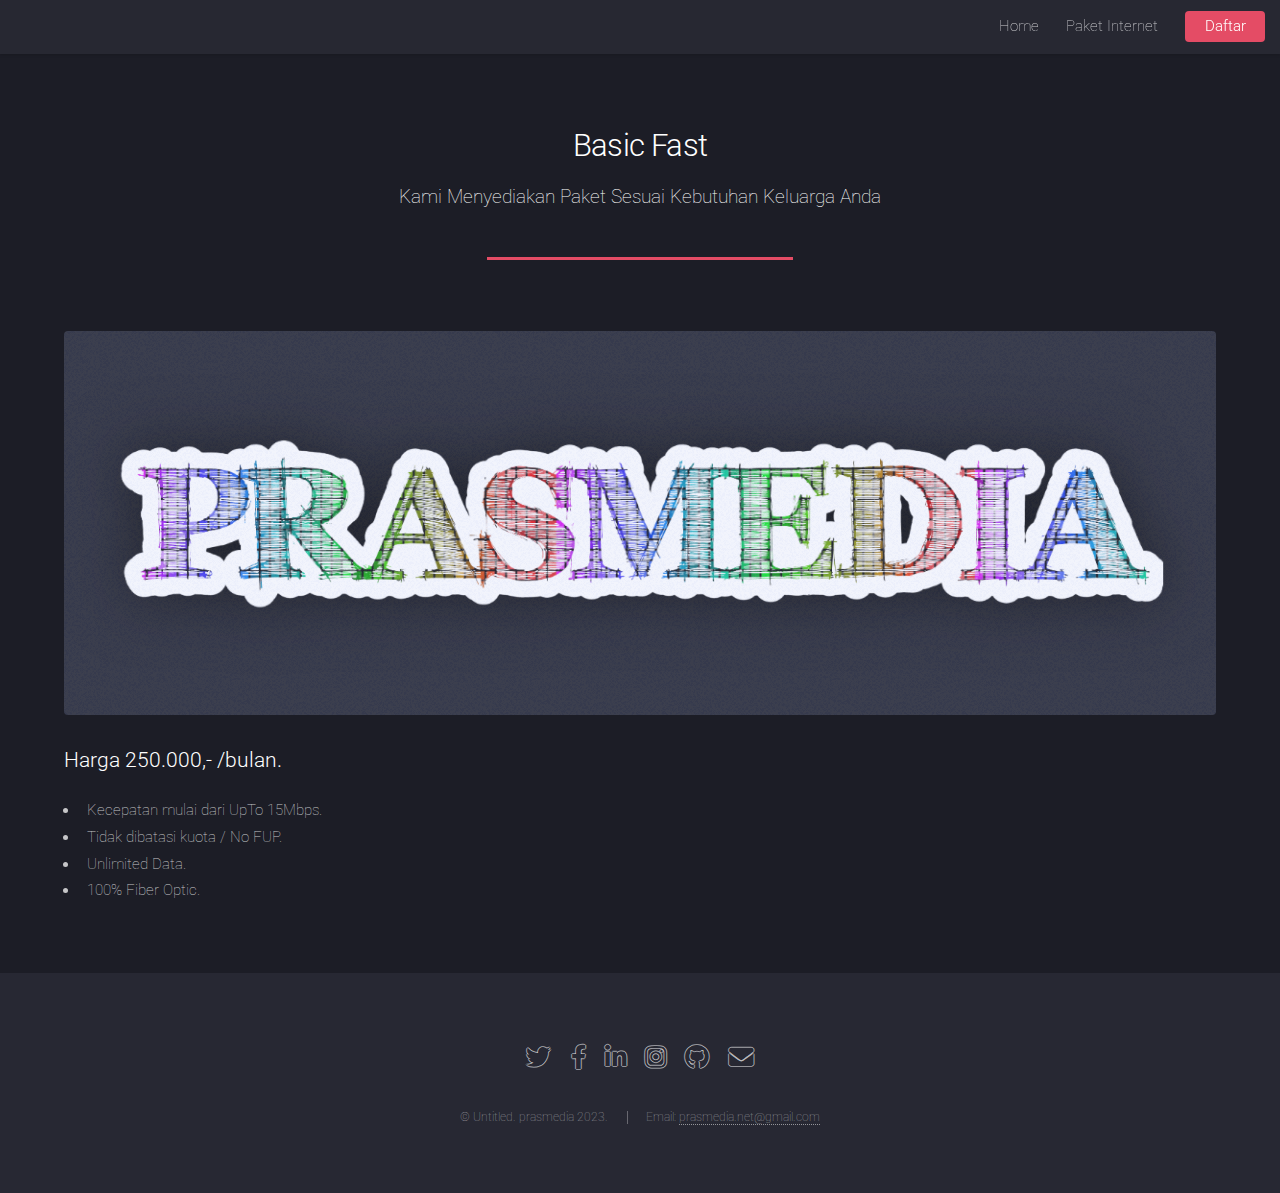
==== commit 0e18e4ca: "Update basic-fast.html" ====
--- a/basic-fast.html
+++ b/basic-fast.html
@@ -24,7 +24,7 @@
 									<li><a href="fast-unlimited.html">Fast Unlimited</a></li>
 								</ul>
 							</li>
-							<li><a href="#" class="button primary">Daftar</a></li>
+							<li><a href="https://prasmedia.billingkita.com/daftar" class="button primary">Daftar</a></li>
 						</ul>
 					</nav>
 				</header>
@@ -40,10 +40,9 @@
 						<!-- Content -->
 							<section id="content">
 								<a href="#" class="image fit"><img src="images/pic07.png" alt="" /></a>
-								<h3>Harga 220.000,-  /bulan.</h3>
+								<h3>Harga 250.000,-  /bulan.</h3>
 								<ul>
-									<li>Kecepatan mulai dari UpTo 7Mbps.</li>
-									<li>Upload Upto 30Mbps.</li>
+									<li>Kecepatan mulai dari UpTo 15Mbps.</li>
 									<li>Tidak dibatasi kuota / No FUP.</li>
 									<li>Unlimited Data.</li>
 									<li>100% Fiber Optic.</li>
@@ -81,4 +80,4 @@
 			<script src="assets/js/main.js"></script>
 
 	</body>
-</html>+</html>
